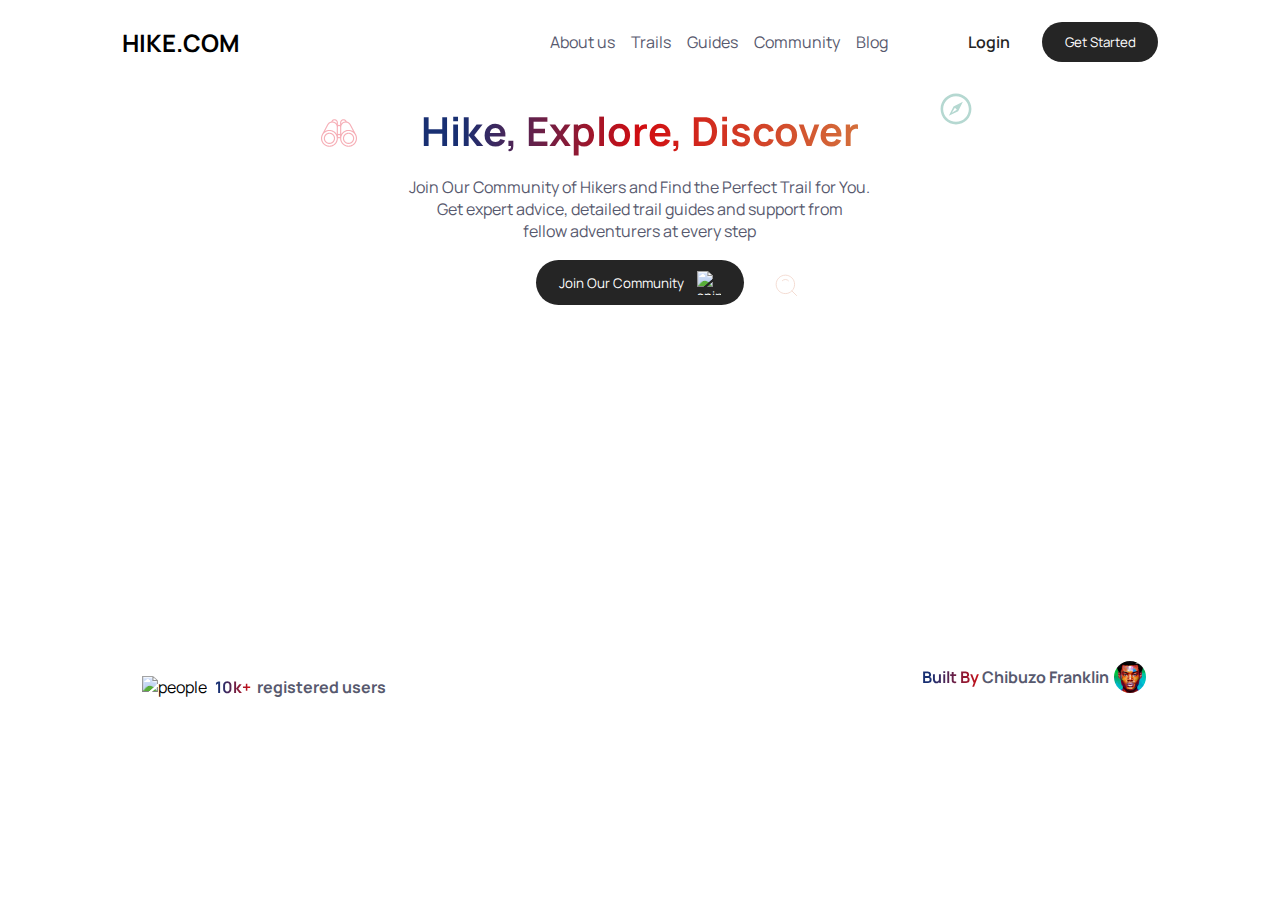
==== travel-dash/index.html @ 9d04ac3d "complete desktop view for travel home page" ====
<!DOCTYPE html>
<html lang="en">

<head>
  <meta charset="UTF-8">
  <meta name="viewport" content="width=device-width, initial-scale=1.0">
  <link rel="stylesheet" href="style.css">
  <title>HIKE.COM</title>
</head>

<body>
  <header>
    <h2>HIKE.COM</h2>

    <div id="navigation" role="navigation">
      <nav>
        <a href="">About us</a>
        <a href="">Trails</a>
        <a href="">Guides</a>
        <a href="">Community</a>
        <a href="">Blog</a>
      </nav>

      <aside>
        <p>Login</p>
        <button type="button">Get Started</button>
      </aside>
    </div>
  </header>
  <section role="contentinfo">
    <main>
      <div>
        <svg id="binoculars" width="36" height="36" viewBox="0 0 48 48" fill="none" xmlns="http://www.w3.org/2000/svg">
          <path
            d="M17.7891 5.60156H18.1875L18.6797 5.64844L19.2188 5.76562L19.7109 5.92969L20.1094 6.11719L20.5312 6.375L20.8359 6.60938L21.1641 6.89062L21.4688 7.21875L21.7969 7.66406L22.0312 8.08594L22.2188 8.50781L22.3594 8.92969L22.4766 9.51562L22.5 9.75V13.4766L22.6641 13.4062L23.0625 13.2422L23.4141 13.1484L23.8359 13.1016H24.1875L24.6797 13.1719L25.1719 13.3359L25.4531 13.4766L25.4766 9.9375L25.5234 9.46875L25.6172 9L25.7344 8.625L25.875 8.27344L26.0625 7.89844L26.2969 7.52344L26.6016 7.14844L26.7656 6.96094L27 6.72656L27.3984 6.42188L27.7266 6.21094L28.1719 5.97656L28.6172 5.8125L29.0625 5.69531L29.5078 5.625L29.8125 5.60156H30.2109L30.7031 5.64844L31.1484 5.74219L31.7109 5.92969L32.0859 6.11719L32.4609 6.32812L32.8359 6.60938L33.1641 6.89062L33.4688 7.21875L33.7031 7.52344L33.8906 7.82812L34.1484 8.32031L34.2656 8.64844V8.69531L34.6875 8.78906L35.2031 8.92969L35.7422 9.11719L36.3281 9.375L36.8438 9.65625L37.3125 9.96094L37.7109 10.2656L38.0391 10.5469L38.3438 10.8281L38.6719 11.1797L38.9766 11.5547L39.2578 11.9531L39.5156 12.375L39.7969 12.8672L40.1953 13.6406L40.4062 14.0156L40.5938 14.3906L40.7812 14.7188L40.9688 15.0938L41.3203 15.75L41.7188 16.5L42.0703 17.1562L42.3516 17.6953L42.6328 18.2109L42.9141 18.75L43.1953 19.2656L43.4766 19.8047L43.6875 20.1797L43.8516 20.5078L44.0625 20.8828L44.2266 21.2109L44.5078 21.7266L44.8359 22.3594L45.1172 22.875L45.3984 23.4141L45.6797 23.9297L45.9844 24.5156L46.2891 25.0547L46.6172 25.6641L46.875 26.1328L47.1562 26.7891L47.3672 27.3516L47.5547 27.9141L47.7656 28.7578L47.9062 29.5078L47.9531 29.8359L48 29.8594V32.3203L47.9531 32.3438L47.8359 33.1172L47.6953 33.8203L47.5078 34.4766L47.3203 35.0391L47.1094 35.5547L46.8516 36.1172L46.5703 36.6562L46.2422 37.1953L45.9375 37.6406L45.6562 38.0156L45.3516 38.3906L45.1641 38.625H45.1172L45.0703 38.7188L44.9062 38.9062L44.6016 39.2109L44.4141 39.375L44.1094 39.6562L43.8516 39.8672L43.5234 40.125L43.1016 40.4297L42.5859 40.7578L42.0938 41.0391L41.5547 41.3203L40.8984 41.6016L40.1016 41.8828L39.3984 42.0703L38.7188 42.2109L38.1094 42.3047L37.3125 42.375H36.1406L35.5078 42.3281L34.7344 42.2109L34.1719 42.0938L33.4688 41.9062L32.9062 41.7188L32.25 41.4609L31.4297 41.0625L30.8906 40.7578L30.3281 40.3828L29.9062 40.0781L29.5312 39.7734L29.2031 39.4922L29.0156 39.3047L28.8281 39.1406L28.6406 38.9531V38.9062H28.5938L28.4297 38.7188L28.1484 38.4141L27.9609 38.1797L27.6328 37.7578L27.1641 37.0547L26.8359 36.4922L26.625 36.0938L26.3203 35.4141L26.0859 34.7812L25.8984 34.1953L25.7344 33.5391L25.6172 32.9062L25.5234 32.2031L25.4766 31.4531L25.4531 30.7734L25.0781 30.9375L24.6094 31.0781L24.2812 31.125H23.6719L23.25 31.0547L22.8984 30.9375L22.5469 30.7734L22.5234 31.1016L22.4766 32.1328L22.3828 32.8828L22.2656 33.4922L22.125 34.0781L21.9141 34.7578L21.7031 35.3438L21.3984 36.0234L21.0703 36.6562L20.7422 37.1953L20.4375 37.6406L20.1562 38.0156L19.8516 38.3906L19.6641 38.625H19.6172L19.5703 38.7188L19.4062 38.9062L19.1016 39.2109L18.9141 39.375L18.6094 39.6562L18.3516 39.8672L18.0234 40.125L17.6016 40.4297L17.0859 40.7578L16.5938 41.0391L16.0547 41.3203L15.3984 41.6016L14.6016 41.8828L13.8984 42.0703L13.2188 42.2109L12.6094 42.3047L11.8125 42.375H10.6406L10.0078 42.3281L9.23438 42.2109L8.67188 42.0938L7.96875 41.9062L7.40625 41.7188L6.75 41.4609L5.92969 41.0625L5.39062 40.7578L4.82812 40.3828L4.40625 40.0781L4.03125 39.7734L3.70312 39.4922L3.51562 39.3047L3.32812 39.1406L3.14062 38.9531V38.9062H3.09375L2.92969 38.7188L2.64844 38.4141L2.46094 38.1797L2.13281 37.7578L1.66406 37.0547L1.33594 36.4922L1.125 36.0938L0.84375 35.4609L0.609375 34.8516L0.398438 34.1953L0.257812 33.6328L0.140625 33.0469L0.0234375 32.2734L0 32.1562V30.0469L0.046875 29.8594L0.1875 28.9453L0.351562 28.2422L0.539062 27.6094L0.773438 26.9531L1.07812 26.2266L1.35938 25.6875L1.66406 25.1484L1.96875 24.5859L2.25 24.0469L2.41406 23.7656L2.57812 23.4375L2.8125 22.9922L3.16406 22.3359L3.35156 22.0078L3.53906 21.6328L3.9375 20.8828L4.28906 20.2266L5.08594 18.7266L5.36719 18.2109L5.67188 17.625L5.95312 17.1094L6.23438 16.5703L6.51562 16.0547L6.86719 15.375L7.14844 14.8594L7.42969 14.3203L7.71094 13.8047L8.01562 13.2188L8.25 12.7734L8.46094 12.3984L8.78906 11.8828L9.02344 11.5547L9.35156 11.1562L9.60938 10.875L9.91406 10.5703L10.1016 10.4062L10.4531 10.125L10.9219 9.79688L11.3906 9.51562L11.9062 9.25781L12.4922 9.02344L13.1016 8.83594L13.6406 8.71875L13.7344 8.625L13.875 8.27344L14.0625 7.89844L14.2969 7.52344L14.4609 7.3125L14.7188 7.00781L15 6.72656L15.3984 6.42188L15.8438 6.14062L16.2891 5.92969L16.8516 5.74219L17.2969 5.64844L17.7891 5.60156ZM17.8359 7.125L17.4375 7.17188L17.0625 7.26562L16.6172 7.45312L16.2422 7.6875L15.9141 7.96875L15.75 8.13281L15.5156 8.4375L15.4219 8.60156L15.6797 8.64844L16.3359 8.74219L16.875 8.85938L17.4375 9.02344L18.0703 9.28125L18.5625 9.51562L19.0312 9.79688L19.4062 10.0547L19.7109 10.2891L20.0391 10.5703L20.1094 10.6406H20.1562L20.2031 10.7344L20.3906 10.8984L20.6484 11.1797L20.8594 11.4375L20.9531 11.5781H20.9766V9.84375L20.9062 9.42188L20.7891 9.04688L20.625 8.67188L20.4141 8.34375L20.2266 8.10938L19.9688 7.85156L19.6172 7.59375L19.1719 7.35938L18.75 7.21875L18.375 7.14844L18.1406 7.125H17.8359ZM29.8594 7.125L29.4375 7.17188L29.0625 7.26562L28.6172 7.45312L28.2422 7.6875L27.9141 7.96875L27.6562 8.25L27.4219 8.60156L27.2344 8.97656L27.0938 9.375L27.0234 9.82031L27 10.2188V11.4844L27.0469 11.5547L27.3047 11.25L27.5156 10.9922L27.9844 10.5234L28.3125 10.2656L28.5469 10.0781L28.9219 9.82031L29.4375 9.51562L29.9531 9.25781L30.6328 9L31.2188 8.83594L31.8047 8.71875L32.5312 8.625L32.5547 8.55469L32.3203 8.22656L32.1094 7.99219L31.8516 7.75781L31.5 7.52344L31.0547 7.3125L30.6562 7.19531L30.1406 7.125H29.8594ZM14.7656 10.125L13.9219 10.2188L13.3125 10.3594L12.7734 10.5469L12.2578 10.7812L11.8828 10.9922L11.6016 11.1797L11.2266 11.4609L10.9688 11.6953L10.7812 11.8594L10.5938 12.0469L10.4297 12.2344L10.1484 12.5859L9.98438 12.8438L9.79688 13.1484L9.53906 13.6406L9.30469 14.0625L8.90625 14.8125L8.67188 15.2578L8.39062 15.7734L8.10938 16.3125L7.82812 16.8281L7.40625 17.625L7.17188 18.0703L6.89062 18.5859L6.53906 19.2656L6.25781 19.7812L5.97656 20.3203L5.69531 20.8359L5.36719 21.4688L5.39062 21.5156L5.78906 21.2812L6.46875 20.9297L7.05469 20.6719L7.85156 20.3906L8.53125 20.2031L9.1875 20.0625L9.77344 19.9688L10.5 19.8984L10.8984 19.875H11.5547L12.2812 19.9219L13.1953 20.0391L13.875 20.1797L14.5547 20.3672L15.0469 20.5312L15.7031 20.7891L16.1719 21L16.6172 21.2344L17.1094 21.5156L17.5078 21.7734L17.9062 22.0547L18.2109 22.2891L18.4453 22.4766L18.7969 22.7812L19.1484 23.1094L19.4766 23.4375L19.6406 23.625L19.8516 23.8594L20.1094 24.1875L20.3906 24.5625L20.8594 25.2656L20.9531 25.4297H20.9766V15.7969L20.9297 15.2812L20.8125 14.6719L20.6719 14.2031L20.5078 13.7578L20.2734 13.2656L19.9922 12.7969L19.6641 12.3516L19.3828 12.0234L19.0312 11.6719L18.7734 11.4609L18.4922 11.25L18.1406 11.0156L17.7188 10.7812L17.2734 10.5703L16.8281 10.4062L16.2891 10.2656L15.75 10.1719L15.1172 10.125H14.7656ZM32.8359 10.125L32.2266 10.1719L31.6875 10.2656L31.1016 10.4297L30.6094 10.6172L30.1641 10.8281L29.6953 11.1094L29.3203 11.3906L29.0156 11.6484L28.875 11.7656V11.8125L28.7812 11.8594L28.5938 12.0469L28.1719 12.5625L27.9375 12.9141L27.7266 13.2656L27.4688 13.8047L27.2812 14.3203L27.1406 14.8594L27.0703 15.2344L27.0234 15.6797L27 16.2891V25.3828L27.0469 25.4297L27.2578 25.0781L27.4922 24.7266L27.7969 24.3047L28.1016 23.9297L28.3125 23.6719L28.5 23.4844L28.6641 23.2969L29.1094 22.8516L29.2969 22.6875L29.625 22.4062L29.9531 22.1484L30.375 21.8438L30.8438 21.5391L31.3359 21.2578L31.9688 20.9297L32.6719 20.625L33.5156 20.3438L34.2188 20.1562L34.9453 20.0156L35.6953 19.9219L36.3984 19.875H37.0312L37.7812 19.9219L38.6953 20.0391L39.375 20.1797L40.0547 20.3672L40.6172 20.5547L41.3672 20.8594L41.9062 21.1172L42.375 21.375L42.5859 21.5156H42.6328L42.5859 21.375L42.2344 20.6953L41.9531 20.1797L41.6719 19.6406L41.3906 19.125L41.0625 18.4922L40.7812 17.9766L40.4766 17.3906L40.1953 16.875L39.9141 16.3359L39.6328 15.8203L39.3281 15.2344L39.0469 14.7188L38.7656 14.1797L38.4844 13.6641L38.3438 13.4297L38.1562 13.0547L37.8281 12.5625L37.5703 12.2344L37.2891 11.9297L37.0312 11.6719L36.7734 11.4609L36.4688 11.2266L36.0234 10.9453L35.4844 10.6641L34.8984 10.4297L34.4062 10.2891L33.9141 10.1953L33.1875 10.125H32.8359ZM23.8828 14.625L23.5312 14.6953L23.2969 14.7891L23.0391 14.9766L22.8047 15.2109L22.6172 15.5391L22.5234 15.9141L22.5 16.2891V25.5L22.6641 25.4297L23.0625 25.2656L23.4375 25.1719L23.8828 25.125H24.1641L24.6562 25.1953L25.0547 25.3125L25.4531 25.5H25.4766V15.9141L25.4062 15.6094L25.2188 15.2578L25.0078 15.0234L24.8438 14.8828L24.4688 14.6953L24.0938 14.625H23.8828ZM10.5703 21.3984L9.72656 21.4922L9 21.6328L8.41406 21.7969L7.78125 22.0078L7.07812 22.3125L6.44531 22.6406L5.90625 22.9688L5.57812 23.2031L5.20312 23.4844L4.89844 23.7422L4.6875 23.9062V23.9531H4.64062V24L4.54688 24.0469L4.125 24.4688L3.91406 24.7266L3.67969 24.9844L3.32812 25.4531L3.09375 25.8047L2.95312 26.0391L2.71875 26.4609L2.4375 27L2.22656 27.4453L2.0625 27.8672L1.875 28.4766L1.75781 28.9219L1.64062 29.5078L1.57031 29.9766L1.5 30.9609V31.2656L1.52344 31.7812L1.59375 32.4609L1.71094 33.1406L1.875 33.7969L2.15625 34.6406L2.46094 35.3438L2.74219 35.8828L3.02344 36.3516L3.21094 36.6328L3.51562 37.0547L3.72656 37.3125L3.98438 37.6172L4.14844 37.7812L4.3125 37.9688L4.54688 38.2031L4.73438 38.3672L4.99219 38.6016L5.29688 38.8359L5.53125 39.0234L6.14062 39.4219L6.63281 39.7031L7.00781 39.8906L7.45312 40.1016L8.0625 40.3359L8.76562 40.5469L9.39844 40.6875L9.98438 40.7812L10.7344 40.8516H11.7422L12.3281 40.8047L12.9844 40.7109L13.7109 40.5469L14.4141 40.3359L15.0703 40.0781L15.6797 39.7969L16.1953 39.5156L16.7109 39.1875L17.0391 38.9531L17.3438 38.7188L17.6484 38.4609L17.9531 38.1797L18.1406 38.0156L18.3047 37.8281L18.5625 37.5703L18.7734 37.3125L19.0547 36.9609L19.2891 36.6328L19.5 36.3047L19.7109 35.9531L19.9688 35.4844L20.2734 34.8047L20.5078 34.1484L20.6953 33.5156L20.8594 32.7188L20.9531 31.9688L20.9766 31.5938V30.5859L20.9062 29.8594L20.7891 29.1328L20.6016 28.3828L20.3906 27.75L20.1797 27.2344L19.9453 26.7188L19.6641 26.2031L19.3828 25.7578L19.125 25.3828L18.7969 24.9609L18.5859 24.7266L18.4219 24.5391L18.1406 24.2344L17.9062 24L17.7188 23.8359L17.4844 23.625L17.0859 23.3203L16.6875 23.0391L16.2422 22.7578L15.8672 22.5469L15.3281 22.2656L14.5781 21.9609L14.0156 21.7734L13.2656 21.5859L12.4219 21.4453L11.8594 21.3984H10.5703ZM36.0703 21.3984L35.2266 21.4922L34.5 21.6328L33.9141 21.7969L33.2812 22.0078L32.5781 22.3125L32.1094 22.5469L31.5938 22.8516L31.1719 23.1328L30.7266 23.4609L30.3984 23.7422L30.1875 23.9062V23.9531L30.0938 24L29.625 24.4688L29.4609 24.6562L29.1797 24.9844L28.8281 25.4531L28.6641 25.6875L28.3828 26.1328L28.2188 26.4141L28.0781 26.6719L27.7734 27.3281L27.5625 27.8672L27.375 28.4766L27.2578 28.9219L27.1406 29.5078L27.0703 29.9766L27 31.0078L27.0234 31.7578L27.1172 32.6016L27.2344 33.2344L27.375 33.7969L27.6562 34.6406L27.9609 35.3438L28.2422 35.8828L28.5234 36.3516L28.7109 36.6328L29.0156 37.0547L29.2266 37.3125L29.4844 37.6172L29.6484 37.7812L29.8125 37.9688L30.0469 38.2031L30.2344 38.3672L30.4922 38.6016L30.7969 38.8359L31.0312 39.0234L31.6406 39.4219L32.1328 39.7031L32.5078 39.8906L32.9531 40.1016L33.5625 40.3359L34.2656 40.5469L34.8984 40.6875L35.4844 40.7812L36.2344 40.8516H37.2422L37.8281 40.8047L38.4844 40.7109L39.2109 40.5469L39.9141 40.3359L40.5703 40.0781L41.1797 39.7969L41.6953 39.5156L42.2109 39.1875L42.5391 38.9531L42.8438 38.7188L43.1484 38.4609L43.4531 38.1797L43.6406 38.0156L43.8047 37.8281L44.0625 37.5703L44.2734 37.3125L44.5547 36.9609L44.7891 36.6328L45 36.3047L45.2109 35.9531L45.4688 35.4844L45.7734 34.8047L46.0078 34.1484L46.1484 33.6797L46.3125 32.9766L46.4062 32.4141L46.4531 31.9688L46.4766 31.5938V30.5859L46.4062 29.8594L46.3125 29.2734L46.1719 28.6406L45.9844 28.0078L45.7031 27.2812L45.3281 26.5312L45.0234 25.9922L44.7422 25.5469L44.4609 25.1719L44.2031 24.8438L43.8984 24.5156L43.7344 24.3281L43.4062 24L43.2188 23.8359L42.9844 23.625L42.5859 23.3203L42.1641 23.0156L41.5078 22.6172L40.8281 22.2656L40.0781 21.9609L39.5156 21.7734L38.7656 21.5859L37.9219 21.4453L37.3594 21.3984H36.0703ZM23.7422 26.6484L23.4141 26.7422L23.2031 26.8594L22.9922 27.0234L22.8281 27.1875L22.6875 27.3984L22.5703 27.7031L22.5234 27.9141V28.3594L22.5938 28.6406L22.7344 28.9219L22.8984 29.1328L23.0625 29.2969L23.3672 29.4844L23.6719 29.5781L23.7891 29.6016H24.1875L24.5625 29.5078L24.8203 29.3672L25.0547 29.1797L25.2188 28.9922L25.3359 28.7812L25.4297 28.5469L25.4766 28.3359V27.9141L25.4062 27.6328L25.2188 27.2578L25.0078 27.0234L24.7734 26.8359L24.5156 26.7188L24.2578 26.6484H23.7422Z"
            fill="#F6AFB7" />
          <path
            d="M10.9922 23.6016H11.4375L12.0938 23.6484L12.7031 23.7422L13.2891 23.8828L13.9922 24.1172L14.625 24.3984L15.0938 24.6562L15.6562 25.0312L15.9844 25.2891L16.3125 25.5703L16.5469 25.7812V25.8281H16.5938L16.7578 26.0156L17.0156 26.2969L17.2734 26.625L17.5547 27.0234L17.7656 27.375L18.0469 27.9141L18.2812 28.4531L18.4922 29.1094L18.6328 29.6953L18.7266 30.3047L18.75 30.5859V31.6641L18.7031 32.1328L18.6094 32.6719L18.4688 33.2344L18.2812 33.7969L18 34.4531L17.8594 34.7109L17.6719 35.0391L17.4375 35.3906L17.1094 35.8359L16.8047 36.1875L16.6172 36.375L16.5938 36.4219H16.5469V36.4688L16.3594 36.6328L16.1016 36.8672L15.8672 37.0547L15.5156 37.3125L15.1172 37.5703L14.5547 37.875L14.0859 38.0859L13.4297 38.3203L12.7734 38.4844L12.2109 38.5781L11.7188 38.625H10.7578L10.0781 38.5547L9.51562 38.4375L8.92969 38.2734L8.41406 38.0859L7.85156 37.8281L7.33594 37.5469L7.05469 37.3594L6.72656 37.125L6.49219 36.9375L6.16406 36.6562L5.64844 36.1406L5.22656 35.625L4.94531 35.2266L4.73438 34.875L4.54688 34.5469L4.26562 33.9141L4.03125 33.2578L3.91406 32.8125L3.82031 32.3203L3.75 31.7344L3.72656 31.3828V30.9375L3.77344 30.2578L3.89062 29.5547L4.05469 28.9219L4.24219 28.3828L4.40625 27.9844L4.64062 27.5391L4.89844 27.0938L5.15625 26.7188L5.39062 26.4141L5.60156 26.1562L5.95312 25.7812L6.16406 25.5703L6.35156 25.4062L6.72656 25.1016L7.35938 24.6797L7.875 24.3984L8.32031 24.1875L8.88281 23.9766L9.46875 23.8125L10.0547 23.6953L10.6406 23.625L10.9922 23.6016ZM11.2266 25.125L10.7109 25.1484L10.1719 25.2188L9.58594 25.3594L9.02344 25.5469L8.4375 25.8281L8.17969 25.9688L7.85156 26.1797L7.57031 26.3906L7.24219 26.6719L6.96094 26.9297L6.9375 27L6.86719 27.0234L6.70312 27.2109L6.42188 27.5625L6.1875 27.9141L5.95312 28.3125L5.71875 28.8047L5.53125 29.3203L5.36719 29.9531L5.27344 30.6328L5.25 30.9375V31.3359L5.32031 32.0156L5.4375 32.6016L5.57812 33.0703L5.8125 33.6562L6.09375 34.1953L6.375 34.6172L6.60938 34.9219L7.03125 35.3906L7.35938 35.6953L7.6875 35.9531L8.10938 36.2344L8.625 36.5156L9.11719 36.7266L9.67969 36.9141L10.2422 37.0312L10.8047 37.1016H11.6719L12.2578 37.0312L12.7969 36.9141L13.5 36.6797L14.1797 36.3516L14.5547 36.1172L14.8828 35.8828L15.1172 35.6953L15.4219 35.4141L15.75 35.0859L15.9609 34.8281L16.2891 34.3828L16.5 34.0312L16.7578 33.4922L16.9453 33L17.0859 32.4844L17.1797 31.9922L17.2266 31.5469V30.7031L17.1562 30.1172L17.0391 29.5781L16.8984 29.1328L16.7578 28.7578L16.5234 28.2656L16.2422 27.7969L15.9375 27.3984L15.75 27.1641L15.6094 27H15.5625L15.5156 26.9062L15.1641 26.5781L14.8125 26.2969L14.3438 25.9922L13.9219 25.7578L13.4062 25.5234L12.9141 25.3594L12.3281 25.2188L11.7422 25.1484L11.2266 25.125Z"
            fill="#F6AFB7" />
          <path
            d="M36.4922 23.6016H36.9375L37.5938 23.6484L38.2031 23.7422L38.7891 23.8828L39.4922 24.1172L40.125 24.3984L40.5938 24.6562L41.1562 25.0312L41.4844 25.2891L41.8125 25.5703L42.0469 25.7812V25.8281H42.0938L42.2578 26.0156L42.5156 26.2969L42.7734 26.625L43.0547 27.0234L43.2656 27.375L43.5469 27.9141L43.7812 28.4531L43.9922 29.1094L44.1328 29.6953L44.2266 30.3047L44.25 30.5859V31.6641L44.2031 32.1328L44.1094 32.6719L43.9688 33.2344L43.7812 33.7969L43.5 34.4531L43.3594 34.7109L43.1719 35.0391L42.9375 35.3906L42.6094 35.8359L42.3047 36.1875L42.1172 36.375L42.0938 36.4219H42.0469V36.4688L41.8594 36.6328L41.6016 36.8672L41.3672 37.0547L41.0156 37.3125L40.6172 37.5703L40.0547 37.875L39.5859 38.0859L38.9297 38.3203L38.2734 38.4844L37.7109 38.5781L37.2188 38.625H36.2578L35.5781 38.5547L35.0156 38.4375L34.4297 38.2734L33.9141 38.0859L33.4453 37.875L32.9531 37.6172L32.5547 37.3594L32.2266 37.125L31.9922 36.9375L31.6641 36.6562L31.1484 36.1406L30.7266 35.625L30.4453 35.2266L30.2344 34.875L30.0469 34.5469L29.7656 33.9141L29.5312 33.2578L29.4141 32.8125L29.3203 32.3203L29.25 31.7344L29.2266 31.3828V30.9375L29.2734 30.2578L29.3906 29.5547L29.5547 28.9219L29.7422 28.3828L29.9297 27.9609L30.1172 27.5859L30.3516 27.1641L30.6094 26.7891L30.7969 26.5312L31.1016 26.1562L31.4766 25.7578L31.6641 25.5703L31.8516 25.4062L32.2266 25.1016L32.8594 24.6797L33.375 24.3984L33.8203 24.1875L34.3828 23.9766L34.9688 23.8125L35.5547 23.6953L36.1406 23.625L36.4922 23.6016ZM36.7266 25.125L36.2109 25.1484L35.6719 25.2188L35.0859 25.3594L34.5234 25.5469L33.9375 25.8281L33.6797 25.9688L33.3516 26.1797L33.0703 26.3906L32.7422 26.6719L32.625 26.7656V26.8125L32.5312 26.8594L32.4375 26.9531V27L32.3672 27.0234L32.2031 27.2109L31.9219 27.5625L31.6875 27.9141L31.4531 28.3125L31.2188 28.8047L31.0312 29.3203L30.8906 29.8594L30.8203 30.2344L30.75 30.9375V31.3359L30.8203 32.0156L30.9375 32.6016L31.0781 33.0703L31.3125 33.6562L31.5938 34.1953L31.875 34.6172L32.1094 34.9219L32.5312 35.3906L32.8594 35.6953L33.1875 35.9531L33.6094 36.2344L34.125 36.5156L34.6172 36.7266L35.1797 36.9141L35.7422 37.0312L36.3047 37.1016H37.1719L37.7578 37.0312L38.2969 36.9141L39 36.6797L39.6797 36.3516L40.0547 36.1172L40.3828 35.8828L40.6172 35.6953L40.9219 35.4141L41.25 35.0859L41.4609 34.8281L41.7891 34.3828L42 34.0312L42.2578 33.4922L42.4453 33L42.5859 32.4844L42.6797 31.9922L42.7266 31.5469V30.7031L42.6562 30.1172L42.5391 29.5781L42.3984 29.1328L42.2578 28.7578L42.0234 28.2656L41.7422 27.7969L41.4375 27.3984L41.25 27.1641L41.1094 27H41.0625L41.0156 26.9062L40.6641 26.5781L40.3125 26.2969L39.8438 25.9922L39.4219 25.7578L38.9062 25.5234L38.4141 25.3594L37.8281 25.2188L37.2422 25.1484L36.7266 25.125Z"
            fill="#F6AFB7" />
        </svg>

        <h1>Hike, Explore, Discover</h1>

        <svg id="compass" width="36" height="36" viewBox="0 0 48 48" fill="none" xmlns="http://www.w3.org/2000/svg">
          <path
            d="M23.9992 3.42847C35.3606 3.42847 44.5706 12.6385 44.5706 23.9999C44.5706 35.3613 35.3606 44.5713 23.9992 44.5713C12.6377 44.5713 3.42773 35.3613 3.42773 23.9999C3.42773 12.6385 12.6377 3.42847 23.9992 3.42847ZM23.9992 6.85704C14.5312 6.85704 6.85631 14.5319 6.85631 23.9999C6.85631 33.4679 14.5312 41.1428 23.9992 41.1428C33.4672 41.1428 41.142 33.4679 41.142 23.9999C41.142 14.5319 33.4672 6.85704 23.9992 6.85704ZM33.15 14.4488L26.916 26.9168L14.448 33.1508L20.682 20.6828L33.15 14.4488ZM22.554 22.4288L18.4689 29.1308L25.17 25.0448L22.554 22.4288Z"
            fill="#B5D8D1" />
        </svg>

        <div class="patch right"></div>
        <div class="patch left"></div>
      </div>
      <div>
        <p>
          Join Our Community of Hikers and Find the Perfect Trail for You. <br>
          Get expert advice, detailed trail guides and support
          from <br> fellow adventurers at every step
        </p>
        <div class="patch left"></div>
        <div class="patch right"></div>
      </div>
      <div>
        <button>
          Join Our Community
          <img src="/assets/mynaui_spinner.svg" width="24" height="24" alt="spinner">
        </button>
        <svg id="search" width="26" height="26" viewBox="0 0 48 48" fill="none" xmlns="http://www.w3.org/2000/svg">
          <path
            d="M21 38C30.389 38 38 30.389 38 21C38 11.611 30.389 4 21 4C11.611 4 4 11.611 4 21C4 30.389 11.611 38 21 38Z"
            stroke="#F0D0C3" stroke-width="1.33333" stroke-linejoin="round" />
          <path
            d="M26.6577 14.343C25.9155 13.5993 25.0337 13.0094 24.0629 12.6073C23.0921 12.2053 22.0515 11.9989 21.0007 12C19.95 11.9989 18.9094 12.2053 17.9386 12.6073C16.9678 13.0094 16.086 13.5993 15.3438 14.343M33.2227 33.222L41.7078 41.707"
            stroke="#F0D0C3" stroke-width="1.33333" stroke-linecap="round" stroke-linejoin="round" />
        </svg>
        <div class="patch left"></div>
        <div class="patch right"></div>
      </div>
    </main>

    <section id="foot">
      <aside id="left-banner" role="banner">
        <img src="./assets/people.svg" alt="people">
        <p>
          <span>10k+</span>&nbsp;
          registered users
        </p>
      </aside>
      <aside id="right-banner">
        <a href="https://chibuzo-franklin-portfolio.vercel.app/" target="_blank">
          <p>
            <span>
              Built By
            </span>
            Chibuzo Franklin
          </p>
          <img src="./assets/chibuzo.png" alt="Chibuzo" id="chibuzo">
        </a>
      </aside>
    </section>
  </section>
</body>

</html>
---- travel-dash/style.css ----
*,
*::before,
*::after {
  margin: 0;
  padding: 0;
  -webkit-box-sizing: border-box;
  box-sizing: border-box;
}

:root {
  --black: #252525;
  --white: #ffffff;
  --blue: #182f72;
  --red: #d10d11;
  --brown: #d46f3b;
  --slate: #57596e;

  --width: 100%;
  --height: 100vh;

  --border-radius: 3em;
  --sm-border-radius: 1.5em;
  --padding: 0.8em 1.7em;
  --font-family: "Manrope", sans-serif;
  --linear-gradient: linear-gradient(to right, var(--blue) 9%, var(--red) 50%, var(--brown) 100%);
  --purple-gradient: linear-gradient(to right, var(--blue) 15%, var(--red) 100%);
}

@font-face {
  font-family: "Manrope";
  src: url("./font/Manrope.ttf");
  font-size: normal;
}

html,
body {
  position: relative;
  width: var(--width);
  height: var(--height);
  overflow: hidden;
  background: var(--white);
  padding: 0 5%;
  font-family: var(--font-family);

  header {
    width: inherit;
    display: flex;
    align-items: center;
    justify-content: flex-end;
    padding: 1.4em 0;

    #navigation {
      margin-left: auto;
      display: flex;
      align-items: center;
      gap: 0 5em;

      nav {
        display: flex;
        gap: 0 1em;

        a {
          text-decoration: none;
          color: var(--slate);
        }
      }

      aside {
        display: flex;
        align-items: center;
        gap: 0 2em;
        margin-left: auto;

        p {
          color: var(--black);
          font-weight: 600;
        }

        button {
          background: var(--black);
          color: var(--white);
          border-radius: var(--border-radius);
          padding: var(--padding);
          outline: none;
          resize: none;
          border: none;
          font-family: var(--font-family);
          font-size: normal;
          transition: transform 0.15s 70ms linear;

          &:hover {
            transform: scale(0.95);
          }
        }
      }
    }
  }

  section {
    position: relative;
    width: var(--width);
    height: calc(var(--height) * 0.85);
    background: url("/assets/bg.jpg") no-repeat center/cover;
    border-radius: var(--sm-border-radius);
    /* overflow: hidden; */

    main {
      position: relative;
      width: calc(var(--width) * 0.7);
      display: flex;
      flex-direction: column;
      align-items: center;
      justify-content: center;
      gap: -2em 0;
      margin: 0 auto;

      div {
        position: relative;
        background: var(--white);
        padding: 1.2em 2%;
        border-radius: var(--sm-border-radius);
        z-index: 99;
        margin-top: -1.27em;
        display: flex;
        align-items: center;
        justify-content: center;


        &:first-child {
          width: 100%;

          h1 {
            margin-top: 0.5em;
            background: var(--linear-gradient);
            -webkit-background-clip: text;
            background-clip: text;
            color: transparent;
            -webkit-text-fill-color: transparent;
            font-size: 2.5em;
            font-weight: 700;
          }

          #binoculars {
            position: absolute;
            top: 45%;
            left: 6%;
          }

          #compass {
            position: absolute;
            top: 24%;
            right: 4%;
          }

          .patch {
            position: absolute;
            background: none;
            top: 0.1em;
  
            &.left {
              right: -6.58em;
  
              &::after {
                content: "";
                display: block;
                position: absolute;
                z-index: -1;
                height: 2em;
                width: 2em;
                border-top: 10px solid white;
                border-left: 10px solid white;
                bottom: -1.4em;
                left: 17em;
                border-radius: 20px 0 0 0;
              }
            }
  
            &.right {
              left: -0.28em;
  
              &::after {
                content: "";
                display: block;
                position: absolute;
                z-index: -1;
                height: 2em;
                width: 2em;
                border-top: 10px solid white;
                border-right: 10px solid white;
                bottom: -1.4em;
                right: 1em;
                border-radius: 0 20px 0 0;
              }
            }
          }
        }

        &:nth-child(2) {
          width: 75%;
          display: flex;
          align-items: center;
          justify-content: center;

          p {
            color: var(--slate);
            text-align: center;
            /* font-size: small; */
          }

          .patch {
            position: absolute;
            background: none;
            top: 0.1em;
            width: 0;
            height: 0;
  
            &.left {
              right: 1.17em;
  
              &::after {
                content: "";
                display: block;
                position: absolute;
                z-index: -1;
                height: 2em;
                width: 2em;
                border-top: 10px solid white;
                border-left: 10px solid white;
                bottom: -1.4em;
                left: 2em;
                border-radius: 20px 0 0 0;
              }
            }
  
            &.right {
              left: 0.2em;
  
              &::after {
                content: "";
                display: block;
                position: absolute;
                z-index: -1;
                height: 2em;
                width: 2em;
                border-top: 10px solid white;
                border-right: 10px solid white;
                bottom: -1.4em;
                right: 1em;
                border-radius: 0 20px 0 0;
              }
            }
          }
        }

        &:last-child {
          width: 50%;
          button {
            display: flex;
            align-items: center;
            gap: 0 1em;
            background: var(--black);
            color: var(--white);
            border-radius: var(--border-radius);
            padding: var(--padding);
            outline: none;
            resize: none;
            border: none;
            font-family: var(--font-family);
            font-size: normal;
            transition: transform 0.15s 70ms linear;

            &:hover {
              transform: scale(0.95);
            }
          }

          #search {
            position: absolute;
            top: 38%;
            right: 6%;
          }

          .patch {
            position: absolute;
            background: none;
            top: 0.1em;
            width: 0;
            height: 0;
  
            &.left {
              right: 1.65em;
  
              &::after {
                content: "";
                display: block;
                position: absolute;
                z-index: -1;
                height: 2em;
                width: 2em;
                border-top: 10px solid white;
                border-left: 10px solid white;
                bottom: -1.4em;
                left: 2em;
                border-radius: 20px 0 0 0;
              }
            }
  
            &.right {
              left: 0.62em;
  
              &::after {
                content: "";
                display: block;
                position: absolute;
                z-index: -1;
                height: 2em;
                width: 2em;
                border-top: 10px solid white;
                border-right: 10px solid white;
                bottom: -1.4em;
                right: 1em;
                border-radius: 0 20px 0 0;
              }
            }
          }
        }
      }
    }

    #foot {
      position: absolute;
      width: var(--width);
      /* height: max-content; */
      /* margin-top: auto; */
      bottom: 0;
      left: auto;
      right: auto;
      display: flex;
      align-items: center;
      justify-content: space-between;

      aside {
        background: var(--white);
        width: calc(var(--width) * 0.3);
        height: calc(var(--height) * 0.15);
        padding: 1.2em 0.2em 2.8em 0.2em;
        border-radius: var(--sm-border-radius);
        display: flex;
        align-items: center;
        justify-content: center;
        gap: 0 0.5em;

        p {
          font-weight: 700;
          color: var(--slate);
          z-index: 2;

          span {
            background: var(--purple-gradient);
            -webkit-background-clip: text;
            background-clip: text;
            color: transparent;
            -webkit-text-fill-color: transparent;
          }
        }
      }

      #left-banner {
        position: relative;
        margin: 45% 0 0 -2%;

        img {
          margin: 0 0 0 1em;
        }

        &::before {
          content: "";
          position: absolute;
          width: 4em;
          height: 4em;
          background: none;
          border-bottom: 1em solid var(--white);
          border-left: 1em solid var(--white);
          border-radius: 0 0 0 3em;
          bottom: 0.3em;
          right: -3em;
        }

        &::after {
          content: "";
          position: absolute;
          width: 4em;
          height: 4em;
          background: none;
          border-bottom: 1em solid var(--white);
          border-left: 1em solid var(--white);
          border-radius: 0 0 0 3em;
          top: -3em;
          left: 0.42em;
        }
      }

      #right-banner {
        position: relative;
        margin-top: 43%;
        margin-right: -3%;

        a {
          text-decoration: none;
          display: flex;
          align-items: center;
          gap: 0 0.3em;
        }

        img {
          width: 2em;
          height: 2em;
          border-radius: 100%;
          /* margin: 0.7em 0 0 0; */
        }

        &::before {
          content: "";
          position: absolute;
          width: 4em;
          height: 4em;
          background: none;
          border-bottom: 1em solid var(--white);
          border-right: 1em solid var(--white);
          border-radius: 0 0 3em 0;
          bottom: -0.39em;
          left: -3em;
        }

        &::after {
          content: "";
          position: absolute;
          width: 4em;
          height: 4em;
          background: none;
          border-bottom: 1em solid var(--white);
          border-right: 1em solid var(--white);
          border-radius: 0 0 3em 0;
          top: -3em;
          right: 1.1em;
        }
      }
    }
  }
}
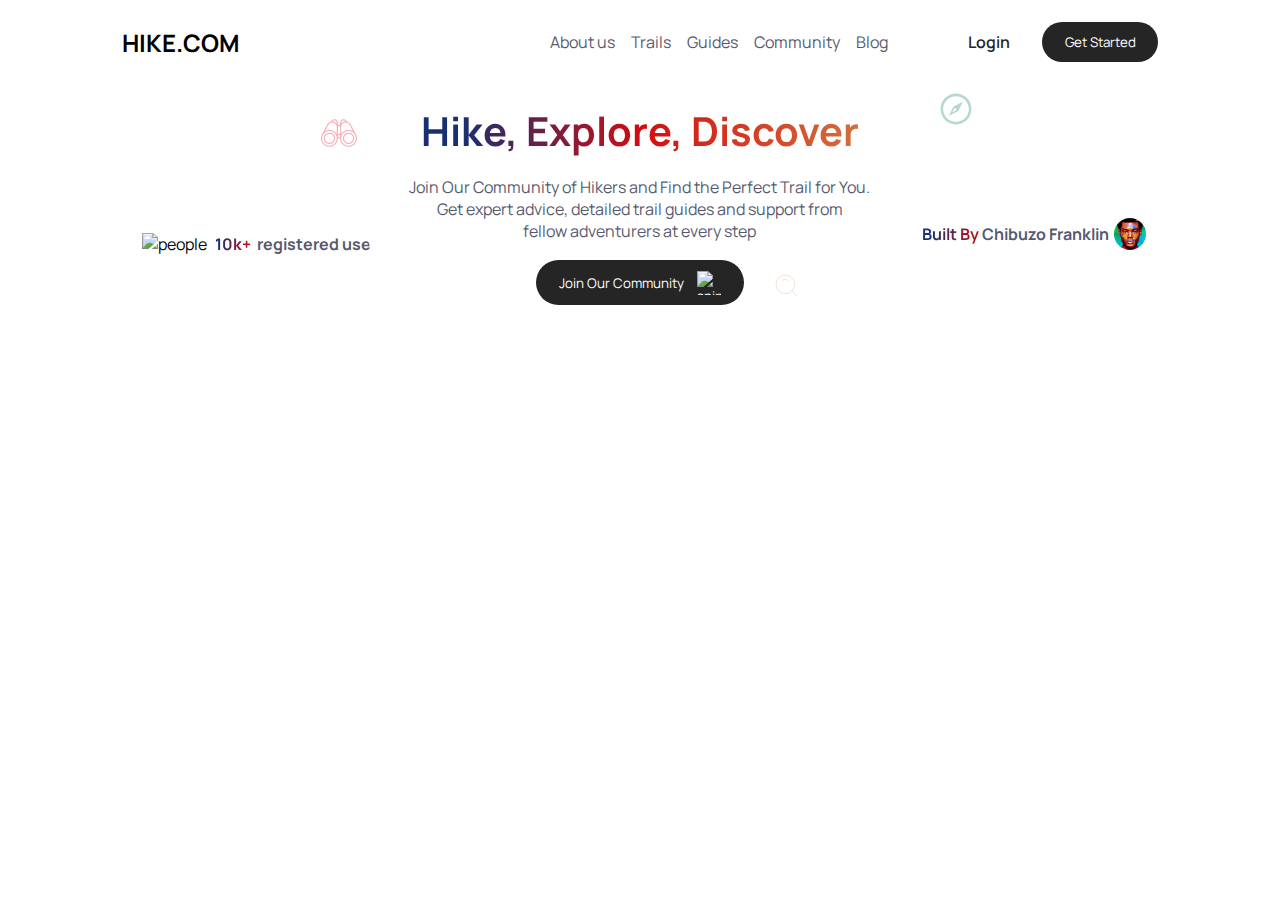
==== commit 78392e72: "ft: add README and favicons" ====
--- a/travel-dash/index.html
+++ b/travel-dash/index.html
@@ -4,11 +4,13 @@
 <head>
   <meta charset="UTF-8">
   <meta name="viewport" content="width=device-width, initial-scale=1.0">
+  <link rel="shortcut icon" href="./assets/chibuzo.png" type="image/x-icon">
+  <link rel="apple-touch-icon" href="./assets/chibuzo.png">
   <link rel="stylesheet" href="style.css">
   <title>HIKE.COM</title>
 </head>
 
-<body>
+<body role="presentation">
   <header>
     <h2>HIKE.COM</h2>
 
--- a/travel-dash/style.css
+++ b/travel-dash/style.css
@@ -36,11 +36,19 @@
 body {
   position: relative;
   width: var(--width);
+  max-width: 86em;
+  margin: 0 auto;
   height: var(--height);
   overflow: hidden;
   background: var(--white);
   padding: 0 5%;
   font-family: var(--font-family);
+
+  /* #display {
+    width: var(--width);
+    height: max-content;
+    overflow: hidden;
+  } */
 
   header {
     width: inherit;
@@ -100,9 +108,14 @@
     position: relative;
     width: var(--width);
     height: calc(var(--height) * 0.85);
+    max-height: max-content;
     background: url("/assets/bg.jpg") no-repeat center/cover;
     border-radius: var(--sm-border-radius);
     /* overflow: hidden; */
+
+    @media (min-width: 1400px) {
+      height: calc(var(--height) * 0.7);
+    }
 
     main {
       position: relative;
